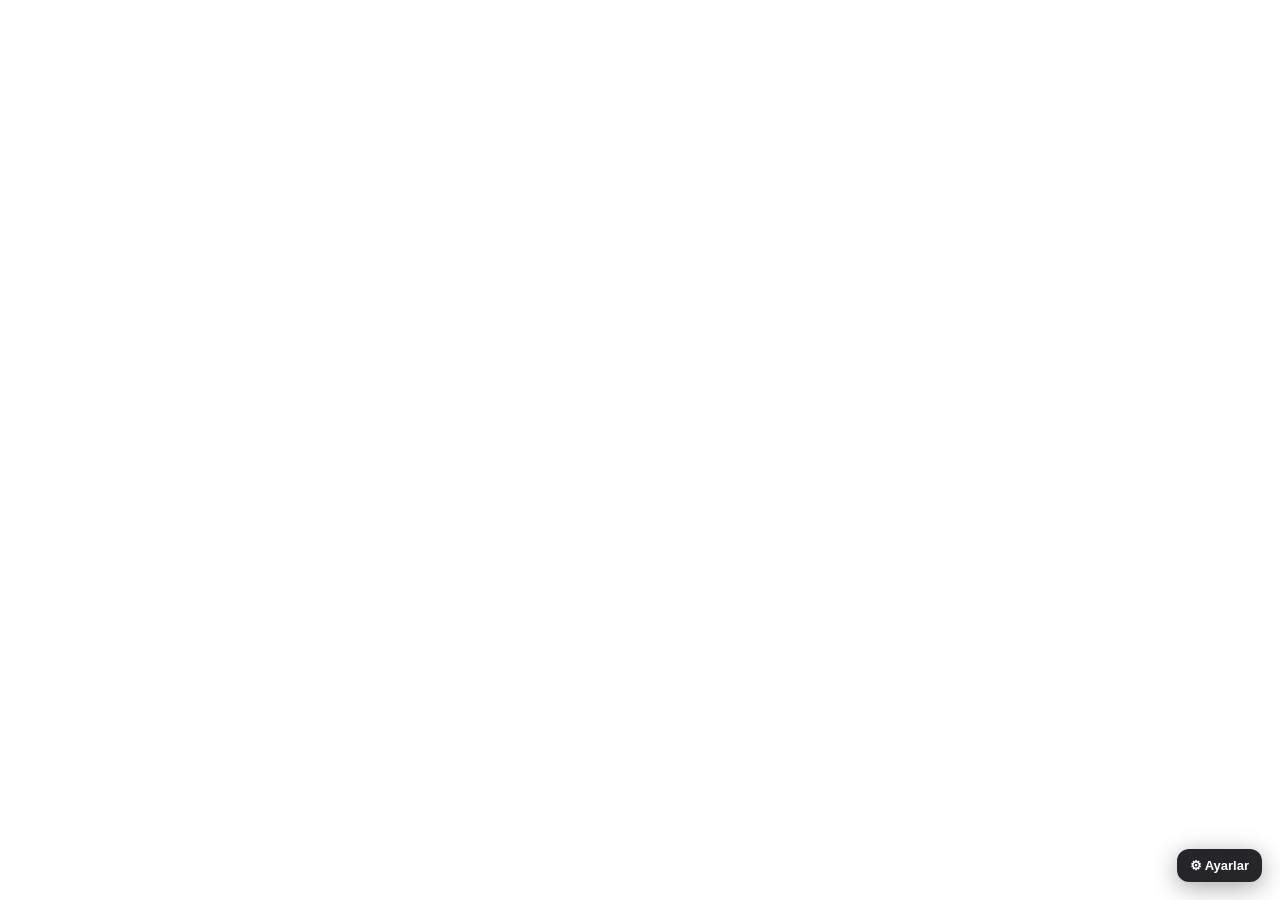
==== index.html @ ab51dd14 "Add files via upload" ====
<!DOCTYPE html>
<html lang="en" >
<head>
  <meta charset="UTF-8">
  <title>CodePen - Twitch Social Popup</title>
  <link rel="stylesheet" href="./style.css">

<link rel="stylesheet" href="online-settings.css">
</head>
<body>
<!-- partial:index.partial.html -->
<link href='https://fonts.googleapis.com/css?family=Montserrat:700' rel='stylesheet' type='text/css'> 
<div id="popup-container">


    <div class="popup instagram-pop" data-box="enableInstagram">
     <div class="left">
       <span class="instagram"></span>
     </div>
     <div class="right instagramUsername">
       <span data-name="instagramUsername"></span>
     </div>
   </div> 

   <div class="popup twitter-pop" data-box="enableTwitter">
     <div class="left">
       <span class="twitter"></span>
     </div>
     <div class="right twitterUsername">
       <span data-name="twitterUsername"></span>
     </div>
   </div>

   <div class="popup tiktok-pop" data-box="enableTiktok">
     <div class="left">
       <span class="tiktok"></span>
     </div>
     <div class="right tiktokUsername">
       <span data-name="tiktokUsername"></span>
     </div>
   </div>

   <div class="popup youtube-pop" data-box="enableYoutube">
     <div class="left">
       <span class="youtube"></span>
     </div>
     <div class="right youtubeUsername">
       <span data-name="youtubeUsername"></span>
     </div>
   </div>

   <div class="popup twitch-pop" data-box="enableTwitch">
     <div class="left">
       <span class="twitch"></span>
     </div>
     <div class="right twitchUsername">
       <span data-name="twitchUsername"></span>
     </div>
   </div>

   <div class="popup kick-pop" data-box="enableKick">
     <div class="left">
       <span class="kick"></span>
     </div>
     <div class="right kickUsername">
       <span data-name="kickUsername"></span>
     </div>
   </div>


   <div class="popup steam-pop" data-box="enableSteam">
     <div class="left">
       <span class="steam"></span>
     </div>
     <div class="right steamUsername">
       <span data-name="steamUsername"></span>
     </div>
   </div>

    </div>

<!-- partial -->
  <script src='https://ajax.googleapis.com/ajax/libs/jquery/1.10.2/jquery.min.js'></script><script  src="./script.js"></script>


<button id="settingsOpen" type="button">⚙ Ayarlar</button>
<div id="settingsPanel">
  <div id="settingsBox">
    <h2>Social Popup Ayarları</h2>
    <div class="hint">Ayarlar bu tarayıcıda kaydedilir. Moblin/OBS'de aynı URL'yi kullanabilirsin.</div>
    <form id="settingsForm">
      <div class="sp-grid">
        <div class="sp-field"><label>Instagram</label><input name="instagram" placeholder="kullaniciadi"></div>
        <div class="sp-field"><label>YouTube</label><input name="youtube" placeholder="kanal"></div>
        <div class="sp-field"><label>Twitch</label><input name="twitch" placeholder="kanal"></div>
        <div class="sp-field"><label>Kick</label><input name="kick" placeholder="kanal"></div>
        <div class="sp-field"><label>TikTok</label><input name="tiktok" placeholder="kullaniciadi"></div>
        <div class="sp-field"><label>X / Twitter</label><input name="x" placeholder="kullaniciadi"></div>
        <div class="sp-field"><label>Boyut (scale)</label><input name="scale" type="number" step="0.05" min="0.2" max="3"></div>
        <div class="sp-field"><label>Animasyon hızı</label><input name="speed" type="number" step="0.05" min="0.05" max="10"></div>
        <div class="sp-field"><label>Gösterim süresi (sn)</label><input name="duration" type="number" step="0.5" min="0.5" max="60"></div>
        <div class="sp-field"><label>Yatay offset (px)</label><input name="offsetX" type="number" step="1"></div>
        <div class="sp-field"><label>Dikey offset (px)</label><input name="offsetY" type="number" step="1"></div>
        <div class="sp-field full"><label>Özel CSS (isteğe bağlı)</label><textarea name="customCSS" placeholder="Örn: body { ... }"></textarea></div>
      </div>
      <div class="sp-actions">
        <button type="submit">Kaydet</button>
        <button id="settingsReset" class="secondary" type="button">Sıfırla</button>
        <button id="settingsClose" class="secondary" type="button">Kapat</button>
      </div>
      <div id="settingsStatus"></div>
    </form>
  </div>
</div>

<script src="online-settings.js"></script>
</body>
</html>
---- style.css ----
#popup-container {
  width: 470px;
  height: 60px;
  position: absolute;
  top: 0;
  left: 0;
  overflow: hidden;
}

.popup {
  width: 470px;
  height: 60px;
  background: transparent;
  display: none;
}
.popup .left {
  position: relative;
  height: 60px;
  width: 60px;
  float: left;
}
.popup .left span:before {
  font-size: 40px;
  line-height: 60px;
  width: 60px;
  height: 60px;
  content: "";
  display: block;
  text-align: center;
  color: #FFF;
  background-size: 40px 40px;	
}

.popup .left .twitter:before {
  background: transparent url("https://pngimg.com/uploads/x_logo/x_logo_PNG4.png") no-repeat 10px 10px; background-size: 40px 40px;
}

.popup .left .instagram:before {
  background: transparent url("https://upload.wikimedia.org/wikipedia/commons/e/e7/Instagram_logo_2016.svg") no-repeat 10px 10px;
  background-size: 40px 40px;
}

.popup .left .youtube:before {
  background: transparent url("https://cdn.simpleicons.org/youtube/ff0000") no-repeat 10px 10px;background-size: 40px 40px;
}

.popup .left .twitch:before {
  background: transparent url("https://cdn.simpleicons.org/twitch/9146ff") no-repeat 10px 10px;  background-size: 40px 40px;
}

.popup .left .kick:before {
  background: transparent url("https://cdn.simpleicons.org/kick/53fc18") no-repeat 10px 10px;
  background-size: 40px 40px;
}
 
.popup .left .tiktok:before {
  background: transparent url("https://cdn-icons-png.flaticon.com/512/3046/3046121.png") no-repeat 10px 10px;
  background-size: 40px 40px;
}

.popup .right {
  position: relative;
  height: 60px;
  width: 400px;
  float: left;
  color: #ffffff;
  padding-left: 0px;
  font-size: 40px;
  line-height: 60px;
  white-space: nowrap;
  font-family: 'Montserrat';
  animation: popup-text 1s 1 ease-out;
  -webkit-animation: popup-text 1s 1 ease-out;
}
.popup .right span {
  white-space: nowrap;
}
@keyframes popup-text {
  0% {
    color: rgba(255, 255, 255, 0);
    text-indent: -10px;
  }
  40% {
    color: rgba(255, 255, 255, 0);
    text-indent: -10px;
  }
  50% {
    color: #ffffff;
    text-indent: 0px;
  }
  100% {
    color: #ffffff;
    text-indent: 0px;
  }
}
@-webkit-keyframes popup-text {
  0% {
    color: rgba(255, 255, 255, 0);
    text-indent: -10px;
  }
  40% {
    color: rgba(255, 255, 255, 0);
    text-indent: -10px;
  }
  50% {
    color: #ffffff;
    text-indent: 0px;
  }
  100% {
    color: #ffffff;
    text-indent: 0px;
  }
}
.show-popup {
  display: block;
  animation: popup 1s 1 ease-out;
  -webkit-animation: popup 1s 1 ease-out;
}

@keyframes popup {
  0% {
    width: 60px;
    margin-top: -10px;
    opacity: 0;
  }
  20% {
    width: 60px;
    margin-top: 0px;
    opacity: 1;
  }
  45% {
    width: 470px;
  }
  100% {
    width: 470px;
  }
}
@-webkit-keyframes popup {
  0% {
    width: 60px;
    margin-top: -10px;
    opacity: 0;
  }
  20% {
    width: 60px;
    margin-top: 0px;
    opacity: 1;
  }
  45% {
    width: 470px;
  }
  100% {
    width: 470px;
  }
}
.no-popup {
  display: none !important;
}
---- online-settings.css ----
:root {
  --sp-scale: 1;
  --sp-speed: 1s;
  --sp-offset-x: 0px;
  --sp-offset-y: 0px;
}
#settingsOpen {
  position: fixed;
  right: 18px;
  bottom: 18px;
  z-index: 999999;
  border: 0;
  border-radius: 12px;
  padding: 9px 13px;
  font: 600 13px Arial, sans-serif;
  background: rgba(20,20,24,.92);
  color: #fff;
  cursor: pointer;
  box-shadow: 0 5px 25px rgba(0,0,0,.35);
}
#settingsPanel {
  display:none;
  position:fixed;
  inset:0;
  z-index:1000000;
  background:rgba(0,0,0,.58);
  align-items:center;
  justify-content:center;
  font-family:Arial,sans-serif;
}
#settingsPanel.show { display:flex; }
#settingsBox {
  width:min(460px,92vw);
  max-height:90vh;
  overflow:auto;
  background:#17171b;
  color:#fff;
  border-radius:18px;
  padding:20px;
  box-shadow:0 20px 70px rgba(0,0,0,.55);
}
#settingsBox h2 { margin:0 0 4px; font-size:20px; }
#settingsBox .hint { color:#aaa; font-size:12px; margin-bottom:16px; }
.sp-grid { display:grid; grid-template-columns:1fr 1fr; gap:10px; }
.sp-field { display:flex; flex-direction:column; gap:5px; }
.sp-field.full { grid-column:1/-1; }
.sp-field label { font-size:11px; color:#bbb; }
.sp-field input, .sp-field textarea {
  box-sizing:border-box; width:100%; border:1px solid #33343b;
  border-radius:9px; background:#0f1013; color:#fff; padding:9px;
  outline:none;
}
.sp-field textarea { min-height:90px; resize:vertical; }
.sp-actions { display:flex; gap:8px; margin-top:15px; }
.sp-actions button {
  flex:1; border:0; border-radius:10px; padding:10px; cursor:pointer;
  background:#fff; color:#111; font-weight:700;
}
.sp-actions button.secondary { background:#2a2b31; color:#fff; }
#settingsStatus { min-height:16px; margin-top:8px; color:#8ee28e; font-size:12px; }
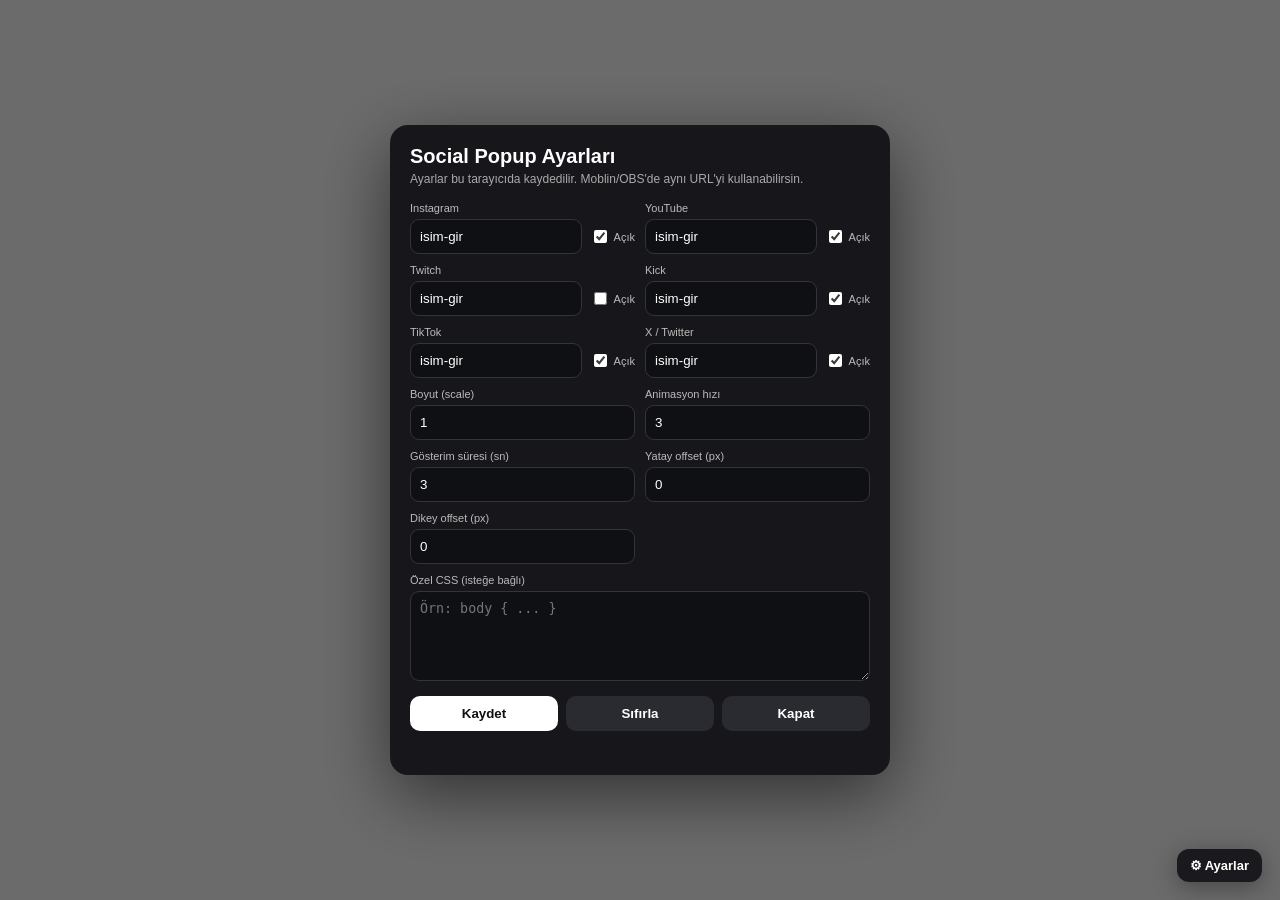
==== commit a396d00c: "Update index.html" ====
--- a/index.html
+++ b/index.html
@@ -90,12 +90,12 @@
     <div class="hint">Ayarlar bu tarayıcıda kaydedilir. Moblin/OBS'de aynı URL'yi kullanabilirsin.</div>
     <form id="settingsForm">
       <div class="sp-grid">
-        <div class="sp-field"><label>Instagram</label><input name="instagram" placeholder="kullaniciadi"></div>
-        <div class="sp-field"><label>YouTube</label><input name="youtube" placeholder="kanal"></div>
-        <div class="sp-field"><label>Twitch</label><input name="twitch" placeholder="kanal"></div>
-        <div class="sp-field"><label>Kick</label><input name="kick" placeholder="kanal"></div>
-        <div class="sp-field"><label>TikTok</label><input name="tiktok" placeholder="kullaniciadi"></div>
-        <div class="sp-field"><label>X / Twitter</label><input name="x" placeholder="kullaniciadi"></div>
+        <div class="sp-field"><label>Instagram</label><div class="sp-social-row"><input name="instagram" placeholder="kullaniciadi"><label class="sp-toggle"><input type="checkbox" name="enableInstagram"><span>Açık</span></label></div></div>
+        <div class="sp-field"><label>YouTube</label><div class="sp-social-row"><input name="youtube" placeholder="kanal"><label class="sp-toggle"><input type="checkbox" name="enableYoutube"><span>Açık</span></label></div></div>
+        <div class="sp-field"><label>Twitch</label><div class="sp-social-row"><input name="twitch" placeholder="kanal"><label class="sp-toggle"><input type="checkbox" name="enableTwitch"><span>Açık</span></label></div></div>
+        <div class="sp-field"><label>Kick</label><div class="sp-social-row"><input name="kick" placeholder="kanal"><label class="sp-toggle"><input type="checkbox" name="enableKick"><span>Açık</span></label></div></div>
+        <div class="sp-field"><label>TikTok</label><div class="sp-social-row"><input name="tiktok" placeholder="kullaniciadi"><label class="sp-toggle"><input type="checkbox" name="enableTiktok"><span>Açık</span></label></div></div>
+        <div class="sp-field"><label>X / Twitter</label><div class="sp-social-row"><input name="x" placeholder="kullaniciadi"><label class="sp-toggle"><input type="checkbox" name="enableTwitter"><span>Açık</span></label></div></div>
         <div class="sp-field"><label>Boyut (scale)</label><input name="scale" type="number" step="0.05" min="0.2" max="3"></div>
         <div class="sp-field"><label>Animasyon hızı</label><input name="speed" type="number" step="0.05" min="0.05" max="10"></div>
         <div class="sp-field"><label>Gösterim süresi (sn)</label><input name="duration" type="number" step="0.5" min="0.5" max="60"></div>
--- a/online-settings.css
+++ b/online-settings.css
@@ -59,3 +59,10 @@
 }
 .sp-actions button.secondary { background:#2a2b31; color:#fff; }
 #settingsStatus { min-height:16px; margin-top:8px; color:#8ee28e; font-size:12px; }
+
+.sp-social-row{display:flex;align-items:center;gap:8px}
+.sp-social-row input[name]{flex:1;min-width:0}
+.sp-toggle{display:flex!important;align-items:center;gap:4px;white-space:nowrap;color:#bbb!important;font-size:11px!important;cursor:pointer}
+.sp-toggle input[type="checkbox"]{width:auto!important;accent-color:#fff}
+#settingsOpen{pointer-events:auto!important;position:fixed!important;z-index:2147483647!important}
+#settingsPanel{z-index:2147483646!important}
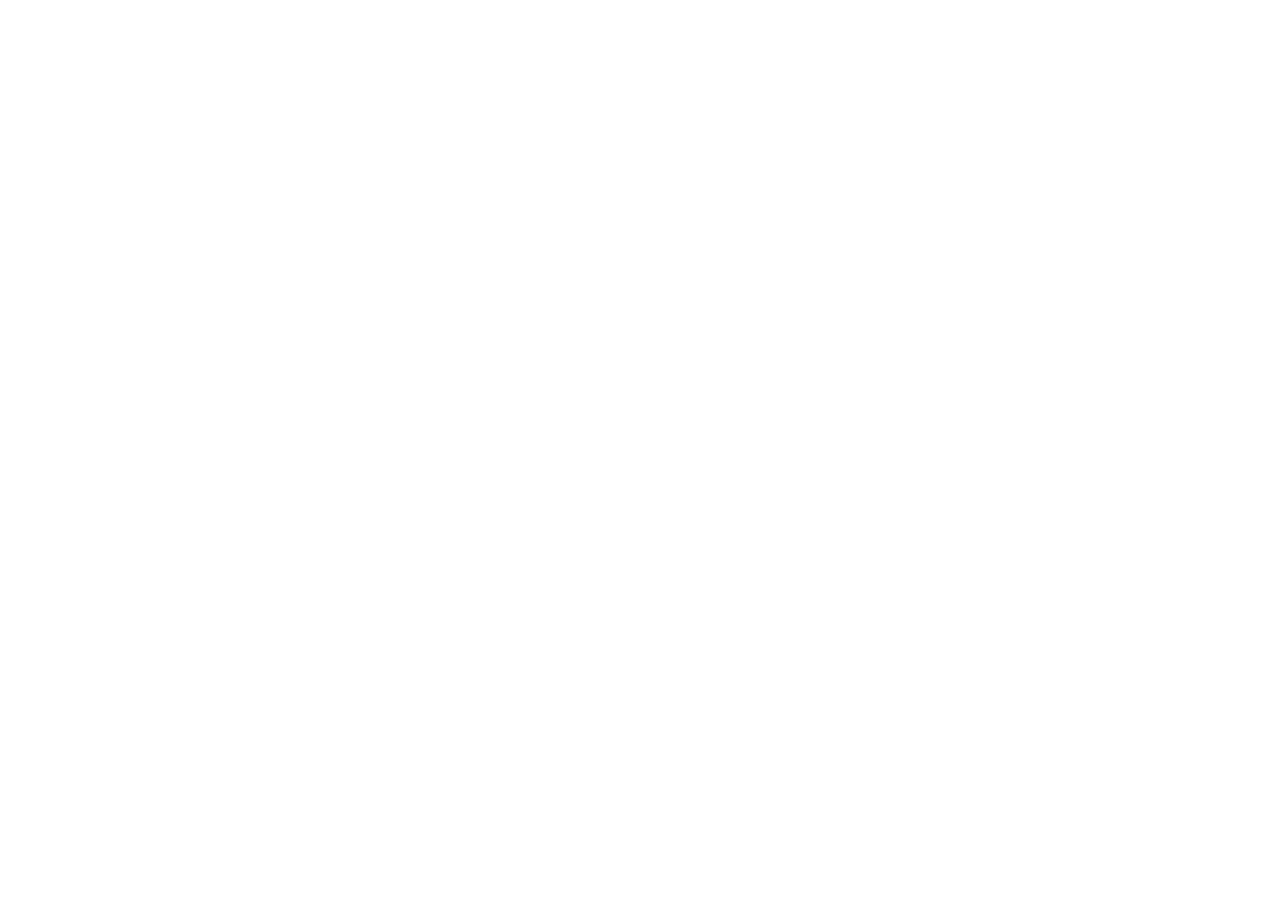
==== commit d838cc41: "Add files via upload" ====
--- a/index.html
+++ b/index.html
@@ -83,36 +83,5 @@
   <script src='https://ajax.googleapis.com/ajax/libs/jquery/1.10.2/jquery.min.js'></script><script  src="./script.js"></script>
 
 
-<button id="settingsOpen" type="button">⚙ Ayarlar</button>
-<div id="settingsPanel">
-  <div id="settingsBox">
-    <h2>Social Popup Ayarları</h2>
-    <div class="hint">Ayarlar bu tarayıcıda kaydedilir. Moblin/OBS'de aynı URL'yi kullanabilirsin.</div>
-    <form id="settingsForm">
-      <div class="sp-grid">
-        <div class="sp-field"><label>Instagram</label><div class="sp-social-row"><input name="instagram" placeholder="kullaniciadi"><label class="sp-toggle"><input type="checkbox" name="enableInstagram"><span>Açık</span></label></div></div>
-        <div class="sp-field"><label>YouTube</label><div class="sp-social-row"><input name="youtube" placeholder="kanal"><label class="sp-toggle"><input type="checkbox" name="enableYoutube"><span>Açık</span></label></div></div>
-        <div class="sp-field"><label>Twitch</label><div class="sp-social-row"><input name="twitch" placeholder="kanal"><label class="sp-toggle"><input type="checkbox" name="enableTwitch"><span>Açık</span></label></div></div>
-        <div class="sp-field"><label>Kick</label><div class="sp-social-row"><input name="kick" placeholder="kanal"><label class="sp-toggle"><input type="checkbox" name="enableKick"><span>Açık</span></label></div></div>
-        <div class="sp-field"><label>TikTok</label><div class="sp-social-row"><input name="tiktok" placeholder="kullaniciadi"><label class="sp-toggle"><input type="checkbox" name="enableTiktok"><span>Açık</span></label></div></div>
-        <div class="sp-field"><label>X / Twitter</label><div class="sp-social-row"><input name="x" placeholder="kullaniciadi"><label class="sp-toggle"><input type="checkbox" name="enableTwitter"><span>Açık</span></label></div></div>
-        <div class="sp-field"><label>Boyut (scale)</label><input name="scale" type="number" step="0.05" min="0.2" max="3"></div>
-        <div class="sp-field"><label>Animasyon hızı</label><input name="speed" type="number" step="0.05" min="0.05" max="10"></div>
-        <div class="sp-field"><label>Gösterim süresi (sn)</label><input name="duration" type="number" step="0.5" min="0.5" max="60"></div>
-        <div class="sp-field"><label>Yatay offset (px)</label><input name="offsetX" type="number" step="1"></div>
-        <div class="sp-field"><label>Dikey offset (px)</label><input name="offsetY" type="number" step="1"></div>
-        <div class="sp-field full"><label>Özel CSS (isteğe bağlı)</label><textarea name="customCSS" placeholder="Örn: body { ... }"></textarea></div>
-      </div>
-      <div class="sp-actions">
-        <button type="submit">Kaydet</button>
-        <button id="settingsReset" class="secondary" type="button">Sıfırla</button>
-        <button id="settingsClose" class="secondary" type="button">Kapat</button>
-      </div>
-      <div id="settingsStatus"></div>
-    </form>
-  </div>
-</div>
-
-<script src="online-settings.js"></script>
 </body>
 </html>
